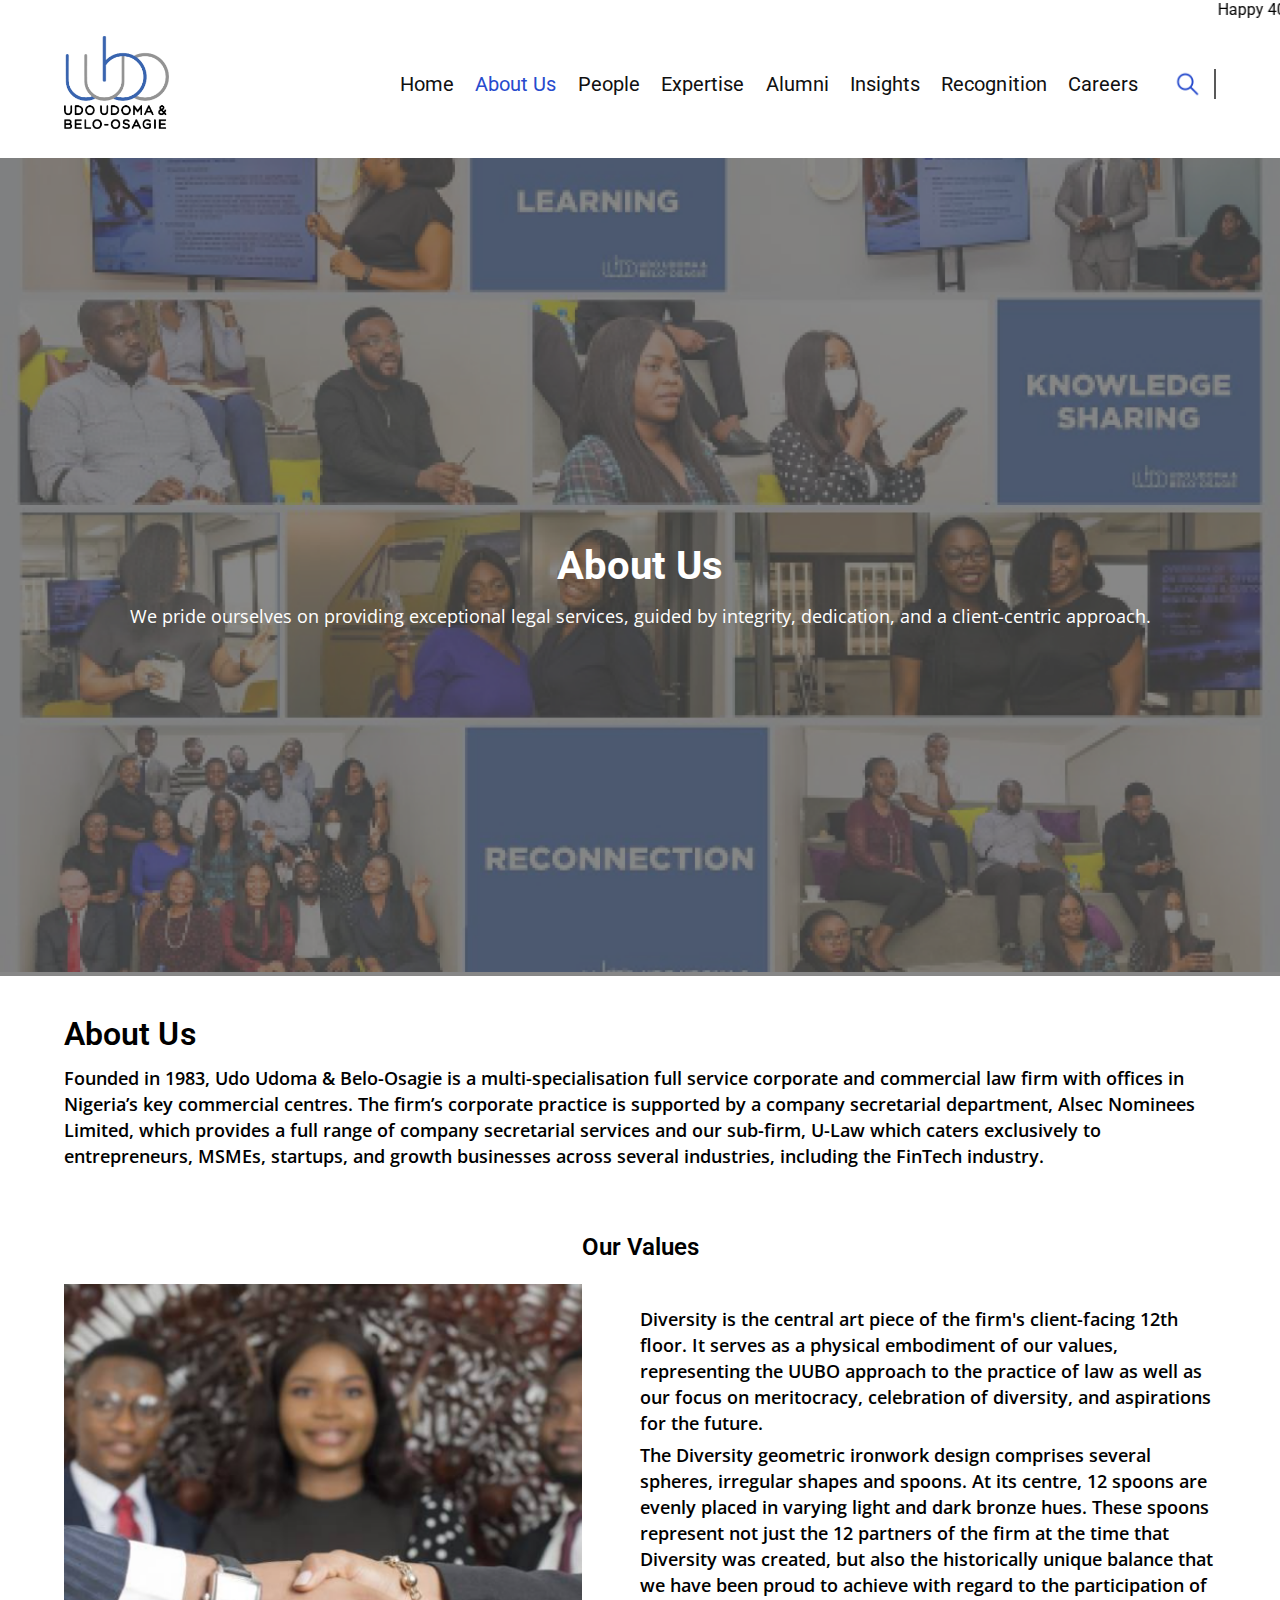
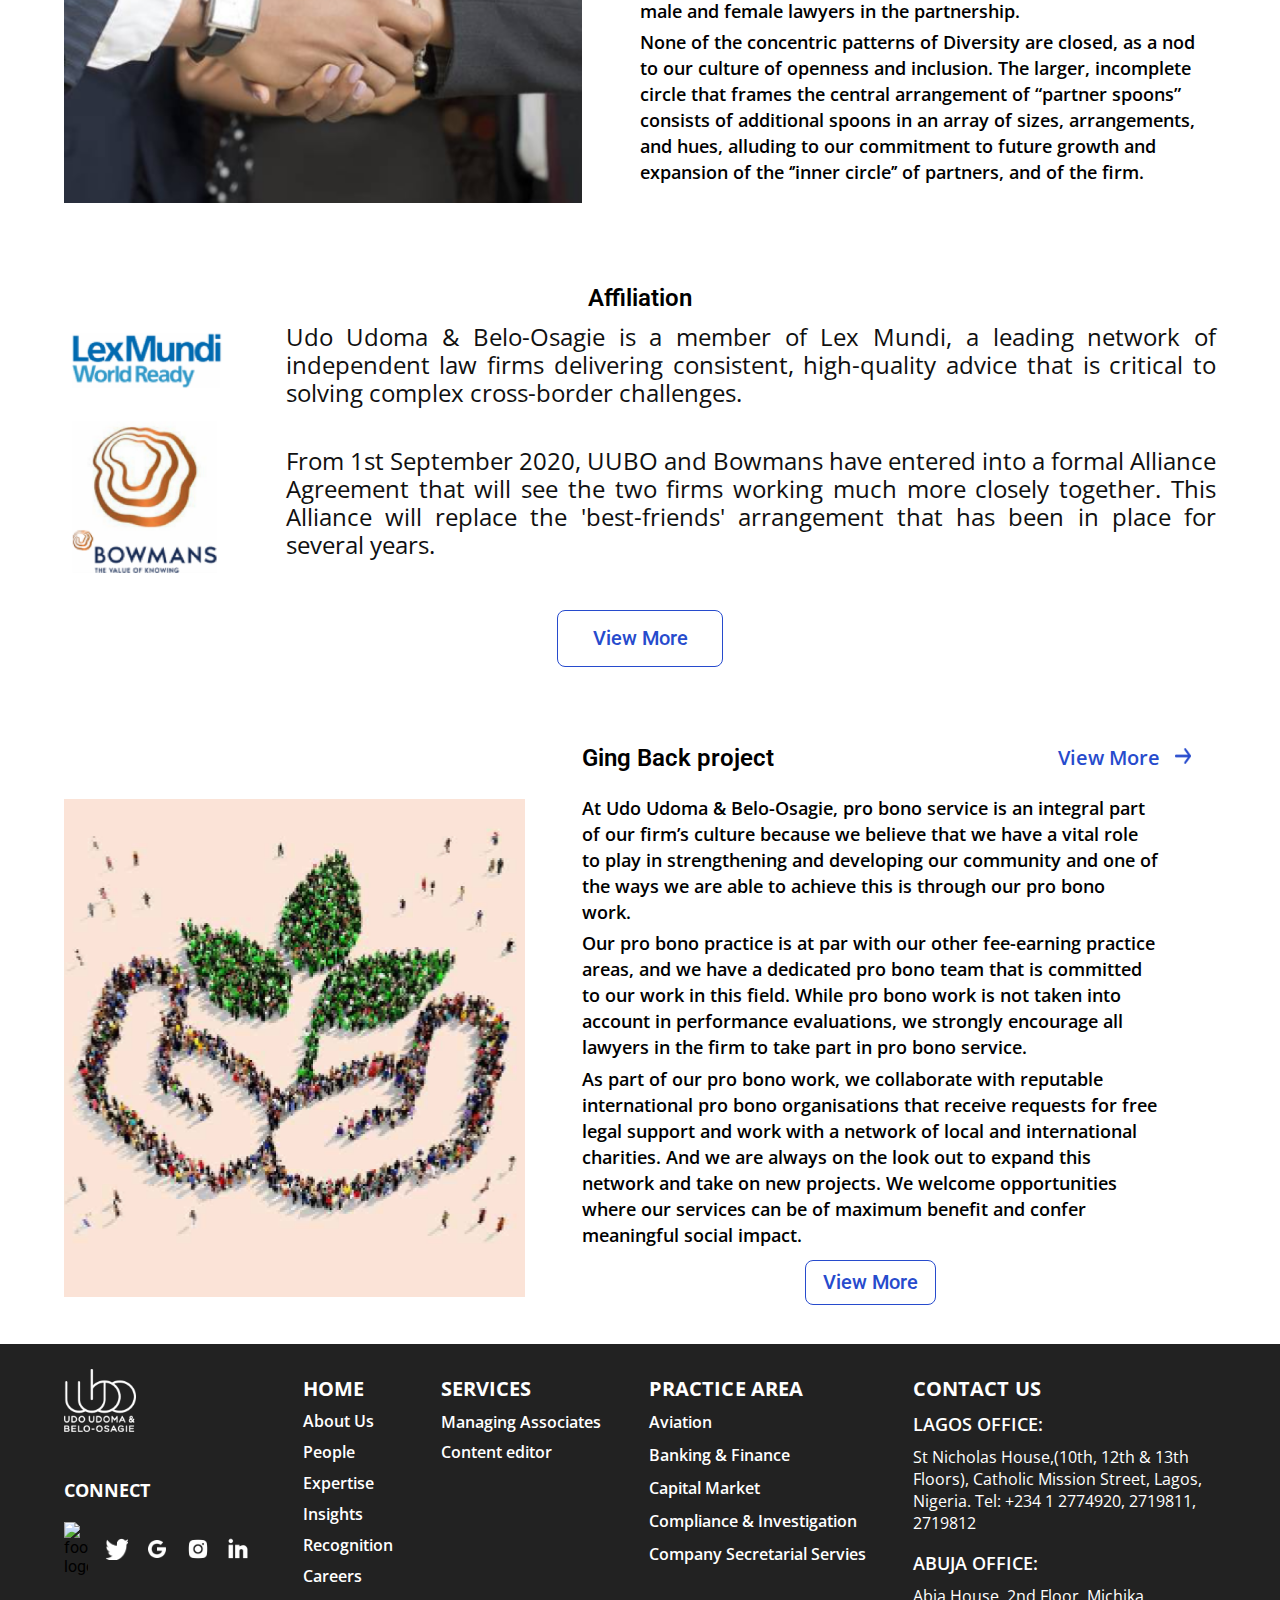
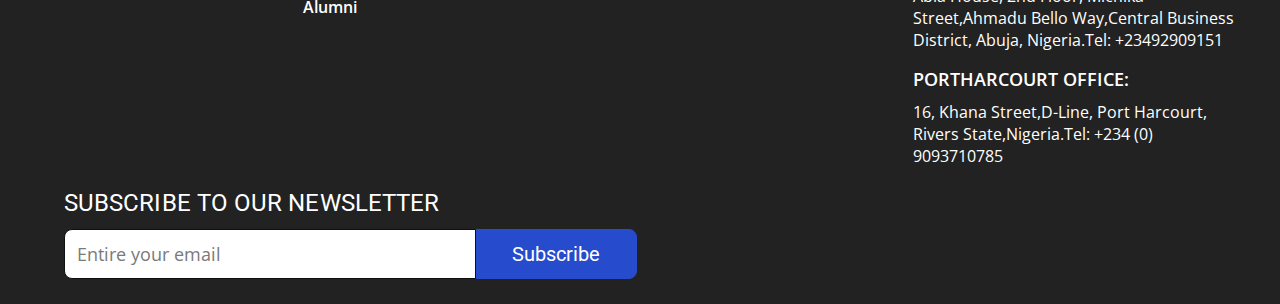
==== about.html @ 5196c60d "Created About Us page and Insights page" ====
<!DOCTYPE html>
<html lang="en">
<head>
    <meta charset="UTF-8">
    <meta name="viewport" content="width=device-width, initial-scale=1.0">
    <title>Our Career - UUBO</title>

    <link rel="stylesheet" href="about.css">
    <link rel="stylesheet" href="header-footer.css">
</head>

<body>
    <marquee behavior="" direction="">Happy 40th Anniversary UUBO.... celebrating a culture of excellence </marquee>
    <header>
        <div class="header-logo">
            <img src="./assets/img/logo.png" alt="UUBO logo">
        </div>

        <nav>
            <a href="index.html">Home</a>
            <a href="" class="active">About Us</a>
            <a href="people.html">People</a>
            <a href="expertise.html">Expertise</a>
            <a href="alumni.html">Alumni</a>
            <a href="insight.html">Insights</a>
            <a href="recognition.html">Recognition</a>
            <a href="career.html">Careers</a>
        </nav>

        <div class="search-icon">
            <a href="">
                <img src="./assets/icons/Search.png" alt="search-icon">
            </a>
        </div>
    </header>

    <main>
        <section class="about-hero">
            <div class="about-hero-img">
                <img src="./assets/img/about-hero.png" alt="about-hero photo">
            </div>

            <div class="about-hero-txt">
                <h1>About Us</h1>
                <p>
                    We pride ourselves on providing exceptional legal services, guided by integrity, dedication, and a client-centric approach.
                </p>
            </div>
        </section>

        <div class="about-container">
            <h3>About Us</h3>
            <p>
                Founded in 1983, Udo Udoma & Belo-Osagie is a multi-specialisation full service corporate and commercial law firm with offices in Nigeria’s key commercial centres. The firm’s corporate practice is supported by a company secretarial department, Alsec Nominees Limited, which provides a full range of company secretarial services and our sub-firm, U-Law which caters exclusively to entrepreneurs, MSMEs, startups, and growth businesses across several industries, including the FinTech industry.
            </p>
        </div>

        <section class="about-value">
            <h5>Our Values</h5>

            <div class="about-value-container">
                <div class="about-value-img">
                    <img src="./assets/img/image 3.png" alt="about-value image">
                </div>

                <div class="about-value-txt">
                    <p>
                        Diversity is the central art piece of the firm's client-facing 12th floor. It serves as a physical embodiment of our values, representing the UUBO approach to the practice of law as well as our focus on meritocracy, celebration of diversity, and aspirations for the future.
                    </p>

                    <p class="about-paragraph">
                        The Diversity geometric ironwork design comprises several spheres, irregular shapes and spoons. At its centre, 12 spoons are evenly placed in varying light and dark bronze hues. These spoons represent not just the 12 partners of the firm at the time that Diversity was created, but also the historically unique balance that we have been proud to achieve with regard to the participation of male and female lawyers in the partnership.
                    </p>

                    <p>
                        None of the concentric patterns of Diversity are closed, as a nod to our culture of openness and inclusion. The larger, incomplete circle that frames the central arrangement of “partner spoons” consists of additional spoons in an array of sizes, arrangements, and hues, alluding to our commitment to future growth and expansion of the ‘’inner circle’’ of partners, and of the firm.
                    </p>
                </div>
            </div>
        </section>

        <section class="about-affiliation-membership">
            <div class="about-affiliation">
                <h5>Affiliation</h5>
                <div class="about-affiliation-container">
                    <div class="about-affiliation-img">
                        <img src="./assets/img/LexMundi-World.png" alt="LexMundi-World logo">
                    </div>
                    <p>
                        Udo Udoma & Belo-Osagie is a member of Lex Mundi, a leading network of independent law firms delivering consistent, high-quality advice that is critical to solving complex cross-border challenges.
                    </p>
                </div>

                <div class="about-affiliation-container">
                    <div class="about-affiliation-img bow">
                        <img src="./assets/img/Bowmans-logo.png" alt="Bowmans-logo">
                    </div>
    
                    <p>   
                        From 1st September 2020, UUBO and Bowmans have entered into a formal Alliance Agreement that will see the two firms working much more closely together. This Alliance will replace the 'best-friends' arrangement that has been in place for several years.
                    </p>
                </div>

                <div class="about-affiliation-link">
                    <a href="">View More</a>
                </div>
            </div>
        </section>

        <section class="about-project">
            <div class="about-text-link">
                <h5>Ging Back project</h5>
                <div class="about-link">
                    <a href="">View More</a>
                    <div class="about-link-img">
                        <img src="./assets/icons/forward arrow.png" alt="forward-arrow">
                    </div>
                </div>
            </div>

            <div class="about-project-container">
                <div class="about-project-img">
                    <img src="./assets/img/image 6.png" alt="about-value image">
                </div>

                <div class="about-project-txt">
                    <p>
                        At Udo Udoma & Belo-Osagie, pro bono service is an integral part of our firm’s culture because we believe that we have a vital role to play in strengthening and developing our community and one of the ways we are able to achieve this is through our pro bono work.
                    </p>

                    <p class="about-paragraph">
                        Our pro bono practice is at par with our other fee-earning practice areas, and we have a dedicated pro bono team that is committed to our work in this field. While pro bono work is not taken into account in performance evaluations, we strongly encourage all lawyers in the firm to take part in pro bono service.
                    </p>

                    <p>
                        As part of our pro bono work, we collaborate with reputable international pro bono organisations that receive requests for free legal support and work with a network of local and international charities. And we are always on the look out to expand this network and take on new projects. We welcome opportunities where our services can be of maximum benefit and confer meaningful social impact.
                    </p>

                    <div class="about-affiliation-link">
                        <a href="">View More</a>
                    </div>
                </div>
            </div>
    </main>

    <footer>
        <div class="footer-main">
            <div class="footer-logo-social">
                <div class="footer-logo">
                    <img src="./assets/img/logo-footer.png" alt="logo-footer">
                </div>

                <div class="footer-social-txt">
                    <p>CONNECT</p>
                    <div class="footer-social">
                        <img src="./assets/icons/img/Facebook-2.png" alt="footer-logo">
                        <img src="./assets/icons/twitter-2.png" alt="twitter-logo">
                        <img src="./assets/icons/Google-alt-2.png" alt="Google-alt-logo">
                        <img src="./assets/icons/Instagram-2.png" alt="Instagram-logo">
                        <img src="./assets/icons/Linkedin-2.png" alt="Linkedin-logo">
                    </div>
                </div>
            </div>

            <div class="footer-link-contact">
                <div class="footer-link-container">
                    <div class="link-container">
                        <h3>HOME</h3>
                        <div class="footer-link links-left">
                            <a href="">About Us</a>
                            <a href="">People</a>
                            <a href="expertise.html">Expertise</a>
                            <a href="">Insights</a>
                            <a href="">Recognition</a>
                            <a href="career.css">Careers</a>
                            <a href="">Alumni</a>
                        </div>
                    </div>
        
                    <div class="link-container">
                        <h3>SERVICES</h3>
                        <div class="footer-link links-middle">
                            <a href="">Managing Associates</a>
                            <a href="">Content editor</a>
                        </div>
                    </div>
        
                    <div class="link-container">
                        <h3>PRACTICE AREA</h3>
                        <div class="footer-link links-right">
                            <a href="">Aviation</a>
                            <a href="">Banking & Finance</a>
                            <a href="">Capital Market</a>
                            <a href="">Compliance & Investigation</a>
                            <a href="">Company Secretarial Servies</a>
                        </div>
                    </div>
                </div>
    
                <div class="footer-contact-container">
                    <h3>CONTACT US</h3>
                    <div class="contact-container">
                        <div class="contact-container-txt">
                            <h4>LAGOS OFFICE:</h4>
                            <p>
                                St Nicholas House,(10th, 12th & 13th Floors), Catholic Mission Street, Lagos, Nigeria.
                                Tel: +234 1 2774920, 2719811, 2719812
                            </p>
                        </div>
                        <div class="contact-container-txt">
                            <h4>ABUJA OFFICE:</h4>
                            <p>
                                Abia House, 2nd Floor, Michika Street,Ahmadu Bello Way,Central Business District, Abuja, Nigeria.Tel: +23492909151
                            </p>
                        </div>
                        <div class="contact-container-txt">
                            <h4>PORTHARCOURT OFFICE:</h4>
                            <p>
                                16, Khana Street,D-Line, Port Harcourt, Rivers State,Nigeria.Tel: +234 (0) 9093710785
                            </p>
                        </div>
                    </div>
                </div>
            </div>
        </div>

        <article>
            <h3>SUBSCRIBE TO OUR NEWSLETTER</h3>
            <div class="footer-article-subscribe">
                <input type="email" name="email" id="footer-email" value="Entire your email">
                <a href="">Subscribe</a>
            </div>
        </article>
    </footer>
</body>
</html>
---- about.css ----
@import url('https://fonts.googleapis.com/css2?family=Roboto:wght@400;500;700;900&display=swap');

@import url('https://fonts.googleapis.com/css2?family=Open+Sans:wght@400;500;600;700;800&display=swap');

* {
    margin: 0;
    padding: 0;
    box-sizing: border-box;
}

body {
    font-family: 'Roboto', sans-serif;
    font-style: normal;
    max-width: 1920px;
}

img {
    max-width: 100%;
    height: auto;
}

a {
    text-decoration: none;
}

.about-hero {
    position: relative;
}

.about-hero-txt {
    position: absolute;
    top: 0%;
    bottom: 0;
    left: 0;
    right: 0;
    /* width: 80%; */
    /* left: 20%; */
    padding: 30% 5% 5% 5%;
    background: rgba(84, 84, 84, 0.70);
}

.about-hero-txt h1 {
    color: #FFF;
    font-size: 40px;
    font-weight: 700;
    line-height: 48px; /* 116.667% */
    text-align: center;
    margin-bottom: 1%;
}

.about-hero-txt p {
    color: #FFF;
    text-align: center;
    font-size: 18px;
    font-weight: 400;
    line-height: 28px; /* 116.667% */
}

h3 {
    font-size: 32px;
    font-weight: 600;
    line-height: 40px; /* 125% */
    letter-spacing: 0.08px;
    color: #000;
    margin-bottom: 1%;
}

p {
    color: #000;
    font-family: 'Open Sans', sans-serif;
    font-size: 18px;
    font-weight: 600;
    line-height: 26px; /* 144.444% */
}

.about-container {
    padding: 3% 5% 2% 5%;
}

.about-value {
    padding: 3% 5%;
}

.about-value h5 {
    color: #000;
    font-size: 24px;
    font-weight: 600;
    line-height: 28px; /* 116.667% */
    text-align: center;
}

.about-value-container {
    display: flex;
    align-items: center;
    gap: 5%;
    margin-top: 2%;
    /* padding: 0 5%; */
}

.about-value-img {
    width: 45%;
}

.about-value-txt {
    width: 50%;
}

.about-value-txt p {
    color: #000;
    font-family: 'Open Sans', sans-serif;
    font-size: 18px;
    font-weight: 600;
    line-height: 26px; /* 144.444% */
}

.about-paragraph {
    margin: 1% 0;
}

.about-affiliation-membership {
    padding: 3% 5%;
}

.about-affiliation h5 {
    color: #000;
    font-size: 24px;
    font-weight: 600;
    line-height: 28px; /* 116.667% */
    text-align: center;
    margin-bottom: 1%;
}

.about-affiliation-container {
    display: flex;
    align-items: center;
    gap: 5%;
    margin-bottom: 1%;
}

.about-affiliation-img {
    width: 15%;
}

.about-affiliation-container p {
    width: 85%;
}

.about-affiliation-img-bow {
    /* width: 46%; */
}

.about-affiliation-container p {
    color: var(--neutral-color-800, #101010);
    text-align: justify;
    font-size: 24px;
    font-weight: 400;
    line-height: 28px; /* 116.667% */
}

.about-affiliation-link {
    display: flex;
    align-items: center;
    justify-content: center;
    margin-top: 2%;
}

.about-affiliation-link a {
    color: var(--blue-600, #274BCD);
    font-size: 20px;
    font-weight: 500;
    line-height: 32px; /* 160% */
    border-radius: 8px;
    border: 1px solid var(--blue-600, #274BCD);
    background: var(--grey-color-0, #FFF);
    padding: 1% 3%;
}

.about-affiliation-link a:hover {
    color: var(--blue-600, #FFF);
    background: var(--grey-color-0, #274BCD);
}

.about-text-link {
    display: flex;
    justify-content: space-between;
    align-items: flex-start;
    margin-left: 45%;
}

.about-text-link h5 {
    color: #000;
    font-size: 24px;
    font-weight: 600;
    line-height: 28px; /* 116.667% */
}

.about-link {
    display: flex;
    align-items: center;
    gap: 10%;
    width: 25%;
}

.about-link a {
    color: var(--blue-600, #274BCD);
    font-family: 'Open Sans', sans-serif;
    font-size: 20px;
    font-weight: 600;
    line-height: 28px; /* 140% */
}

.about-link-img {
    width: 10%;
}

.about-project {
    padding: 3% 5%;
}

.about-project h5 {
    color: #000;
    font-size: 24px;
    font-weight: 600;
    line-height: 28px; /* 116.667% */
    text-align: center;
}

.about-project-container {
    display: flex;
    align-items: center;
    gap: 5%;
    margin-top: 2%;
    /* padding: 0 5%; */
}

.about-project-img {
    width: 40%;
}

.about-project-txt {
    width: 50%;
}

.about-project-txt p {
    color: #000;
    font-family: 'Open Sans', sans-serif;
    font-size: 18px;
    font-weight: 600;
    line-height: 26px; /* 144.444% */
}
---- header-footer.css ----
/* Header and Footer Styles + Responsiveness */
header {
    display: flex;
    align-items: center;
    padding: 1% 5% 2% 5%;
}

.header-logo {
    width: 10%;
    cursor: pointer;
}

nav {
    display: flex;
    align-items: center;
    justify-content: space-between;
    width: 70%;
    margin: 0 3% 0 20%;
}

nav a {
    font-size: 20px;
    font-weight: 400;
    line-height: 24px; /* 120% */
    letter-spacing: 0.03px;
    color: rgba(16, 16, 16, 1);
    transition: 0.3s ease;
}

nav a:hover {
    color: #274BCD;
}

.active {
    color: #274BCD;
}

.active:hover {
    color: rgba(16, 16, 16, 1);
}

.search-icon {
    width: 4%;
    border-right: 2px solid rgba(89, 89, 89, 1);
    padding: 0% 1% 0% 0;
}

.search-icon img {
    vertical-align: middle;
}

footer {
    padding: 2% 3% 2% 5%;
    background: var(--neutral-color-700, #222);
}

.footer-main {
    display: flex;
    justify-content: space-between;
}

.footer-logo-social {
    width: 30%;
}

.footer-logo {
    width: 30%;
    margin-bottom: 17%;
    cursor: pointer;
}

.footer-social-txt p {
    color: #FFF;
    font-family: 'Open Sans', sans-serif;
    font-size: 18px;
    font-weight: 700;
    /* line-height: 26px; 144.444% */
}

.footer-social {
    width: 10%;
    display: flex;
    align-items: center;
    gap: 70%;
    margin-top: 8%;
    cursor: pointer;
}

.footer-link-contact {
    display: flex;
    justify-content: space-between;
    align-items: flex-start;
}

.footer-link-container {
    display: flex;
    justify-content: space-between;
    align-items: flex-start;
    width: 60%;
}

.link-container h3 {
    color: #FFF;
    font-family: 'Open Sans', sans-serif;
    font-size: 20px;
    font-weight: 700;
    /* line-height: 28px; 140% */
}

.footer-link {
    display: flex;
    flex-direction: column;
    row-gap: 50%;
    justify-content: center;
    
}

.footer-link a {
    color: #FFF;
    font-family: 'Open Sans', sans-serif;
    font-size: 16px;
    font-weight: 600;
    /* line-height: 22px; 137.5% */
    /* margin-top: 15%; */
}

.links-left a {
    margin-bottom: 10%;
}

.links-middle a {
    margin-bottom: 5%;
}

.links-right a {
    margin-bottom: 5%;
}

.footer-contact-container {
    width: 35%;
}

.footer-contact-container h3 {
    color: #FFF;
    font-family: 'Open Sans', sans-serif;
    font-size: 20px;
    font-weight: 700;
    /* line-height: 28px; 140% */
}

.contact-container-txt {
    margin-bottom: 5%;
}

.contact-container-txt h4 {
    color: #FFF;
    font-family: 'Open Sans', sans-serif;
    font-size: 18px;
    font-weight: 600;
    /* line-height: 26px; 144.444% */
    margin-bottom: 3%;
}

.contact-container-txt p {
    color: #FFF;
    font-family: 'Open Sans', sans-serif;
    font-size: 16px;
    font-weight: 400;
    line-height: 22px; /* 137.5% */
}

article h3 {
    color: #FFF;
    font-size: 24px;
    font-weight: 400;
    margin-bottom: 0.5%;
}


.footer-article-subscribe {
    display: flex;
    justify-content: flex-start;
}

input {
    color: var(--neutral-color-200, #7B7A7A);
    font-family: 'Open Sans', sans-serif;
    font-size: 18px;
    font-weight: 400;
    /* line-height: 26px; 144.444% */
    width: 35%;
    padding: 1%;
    border-radius: 8px 0px 0px 8px;
    border: 1px solid var(--neutral-color-800, #101010);
    background-color: #FFF;
    outline: 0;
}

article a {
    color: #FFF;
    font-size: 20px;
    font-weight: 400;
    /* line-height: 32px; 160% */
    border-radius: 0px 8px 8px 0px;
    background: var(--blue-600, #274BCD);
    padding: 1% 3%;
    transition: ease 0.3s;
    border: 1px solid var(--blue-600, #274BCD);
}

article a:hover {
    color: #274BCD;
    border: 1px solid var(--blue-600, #274BCD);
    background: var(--blue-600, #FFF);
}

/* Responsive Screens */
    /* Tablet */
@media screen and (min-width: 900px) and (max-width: 1150px) {
    header, footer {
        padding: 1% 3% 2% 3%;
    }
    .header-logo {
        /* width: 8%; */
    }

    nav {
        width: 90%;
    }

    nav a {
        font-size: 18px;
    }

    /* Footer */
    /* .footer-logo {
        width: 55%;
        margin-bottom: 35%;
    } */

    .footer-social-txt p {
        font-size: 16px;
    }

    /* .footer-social {
        width: 12%;
        gap: 40%;
    } */

    /* .footer-logo-social {
        width: 30%;
    }

    .footer-link-container {
        width: 65%;
    }

    .footer-contact-container {
        width: 40%;
    } */

    .link-container h3, .footer-contact-container h3, article a  {
        font-size: 18px;
    }

    .footer-link a, .contact-container-txt p {
        font-size: 14px;

    }
    
    .contact-container-txt {
        margin-bottom: 4%;
    }
    
    .contact-container-txt h4 {
        margin-bottom: 2%;
    }

    .contact-container-txt h4, input {
        font-size: 16px;
    }
    
    article h3 {
        font-size: 20px;
    }
}
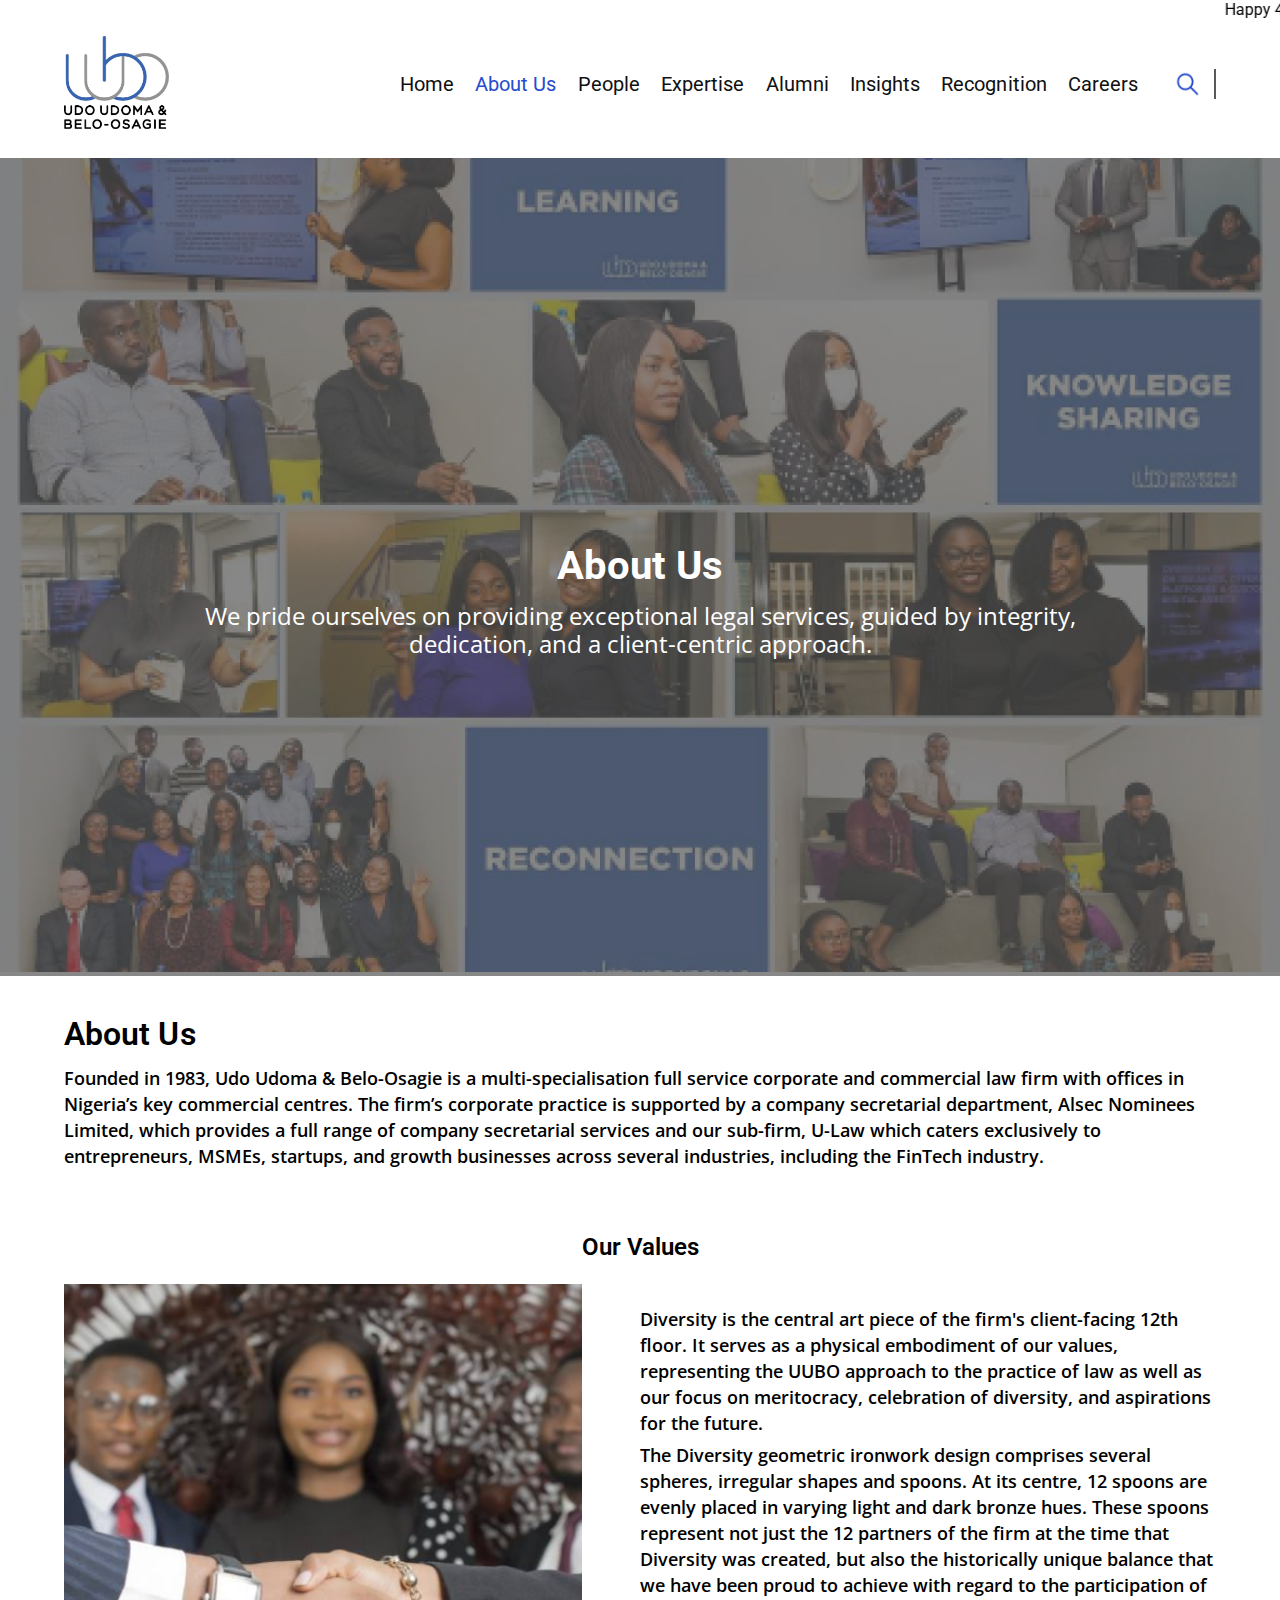
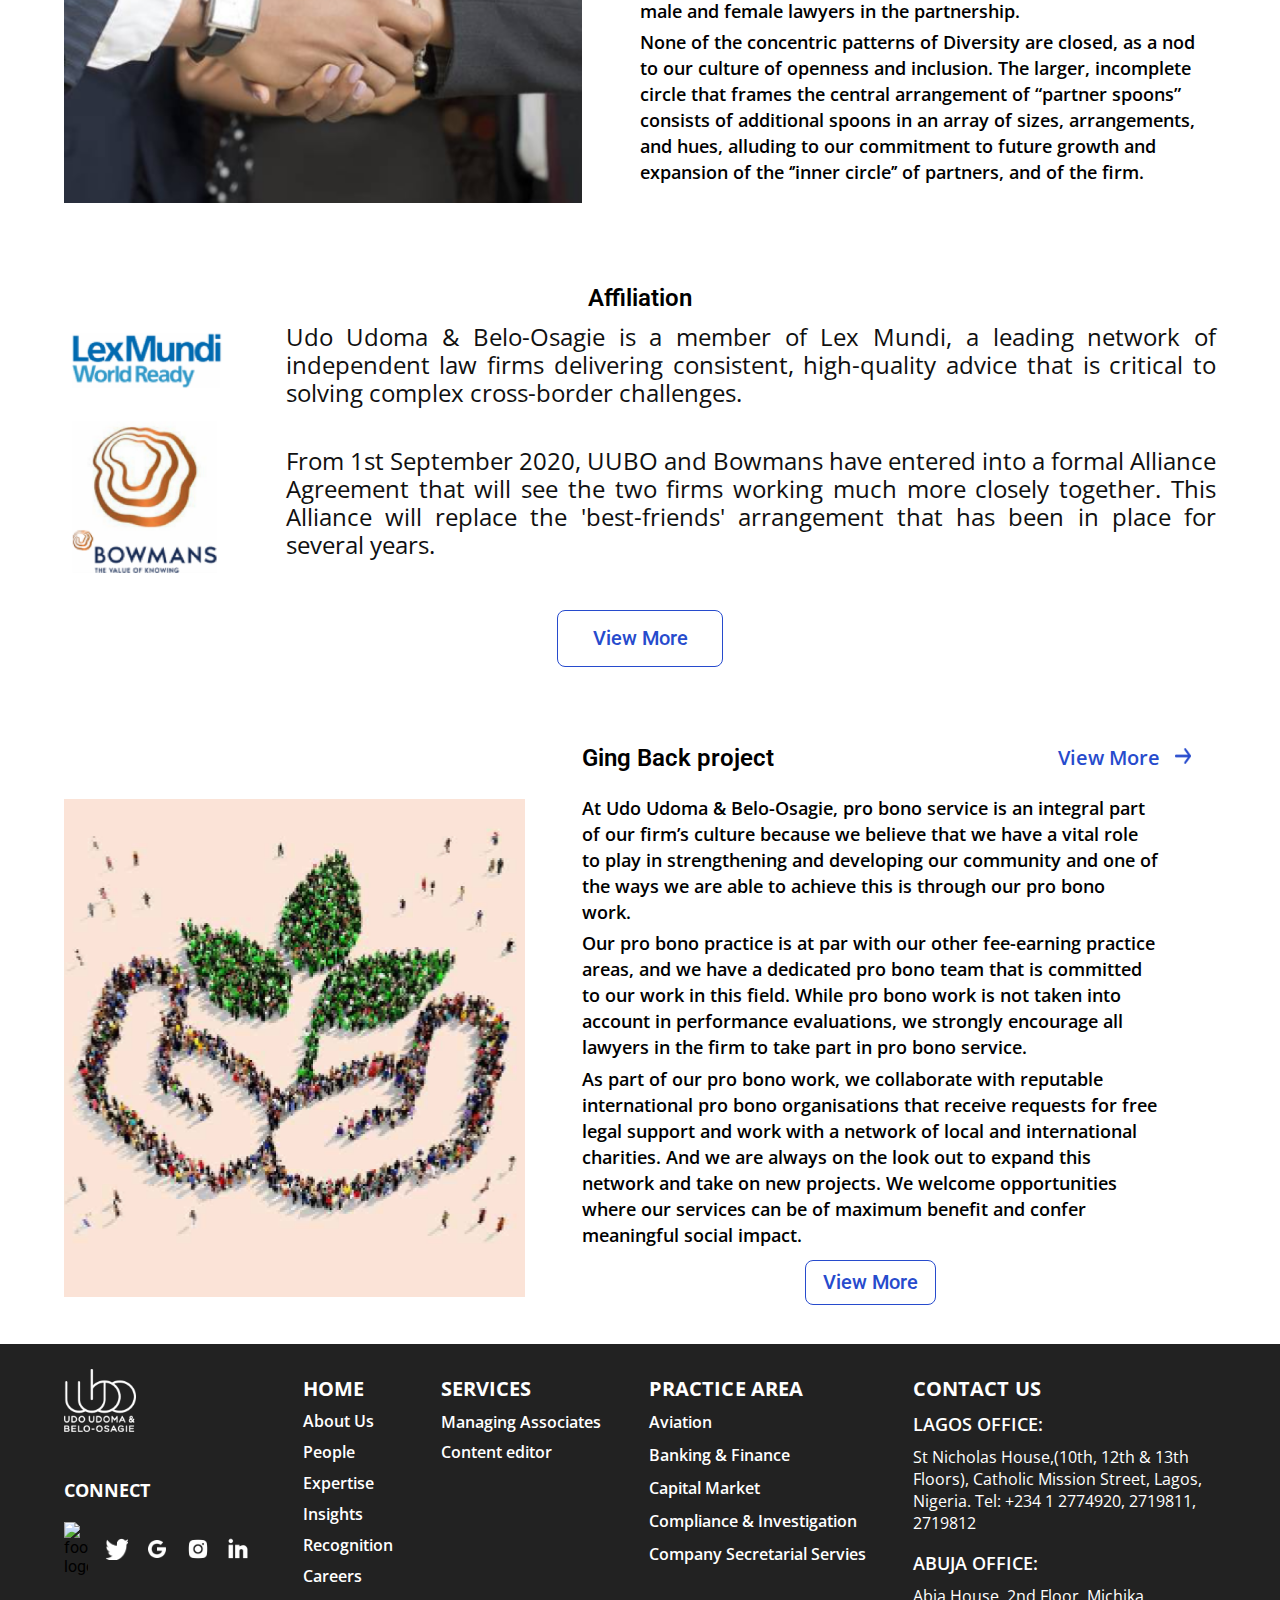
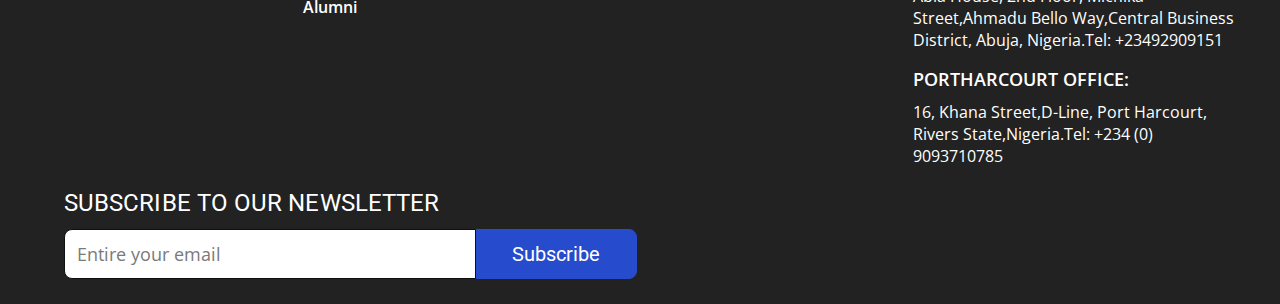
==== commit 2070fe85: "Completed Insight page" ====
--- a/about.html
+++ b/about.html
@@ -3,7 +3,7 @@
 <head>
     <meta charset="UTF-8">
     <meta name="viewport" content="width=device-width, initial-scale=1.0">
-    <title>Our Career - UUBO</title>
+    <title>About Us - UUBO</title>
 
     <link rel="stylesheet" href="about.css">
     <link rel="stylesheet" href="header-footer.css">
--- a/about.css
+++ b/about.css
@@ -51,9 +51,10 @@
 .about-hero-txt p {
     color: #FFF;
     text-align: center;
-    font-size: 18px;
+    font-size: 24px;
     font-weight: 400;
     line-height: 28px; /* 116.667% */
+    margin: 0 10%;
 }
 
 h3 {
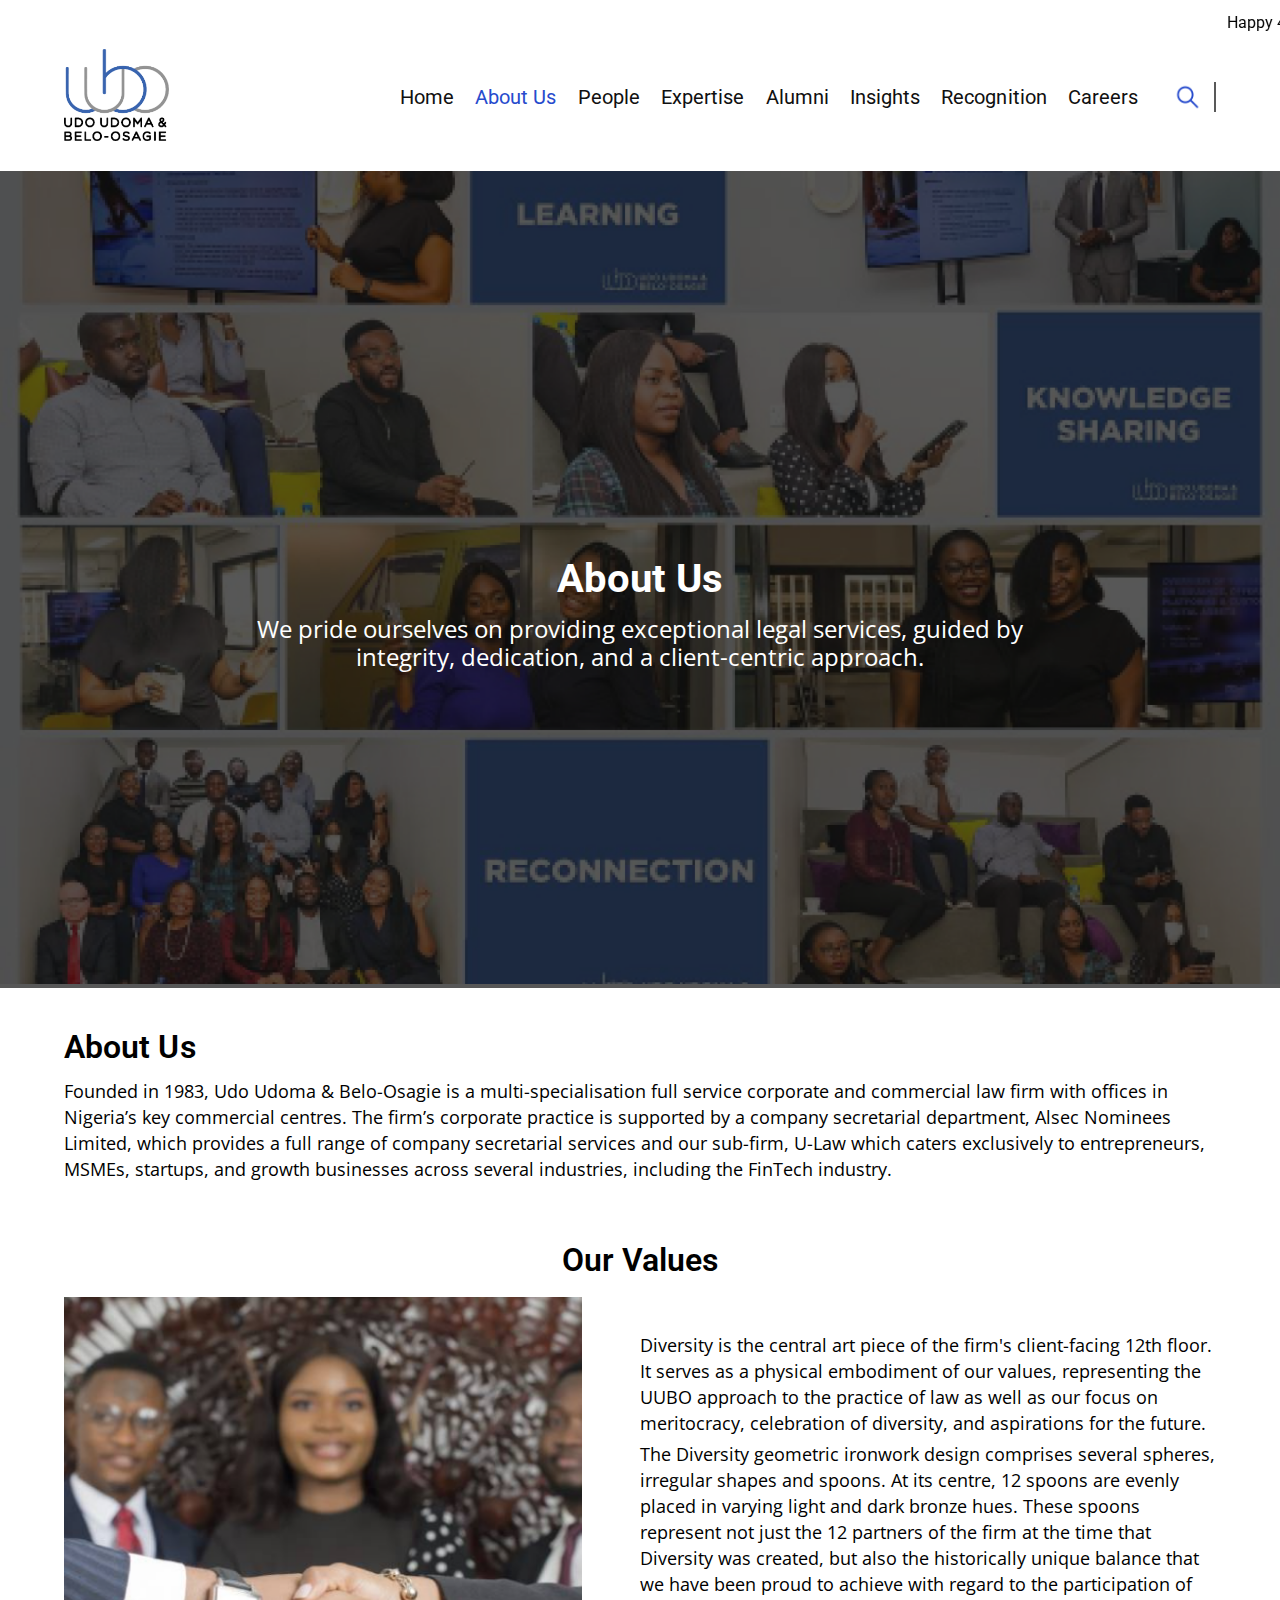
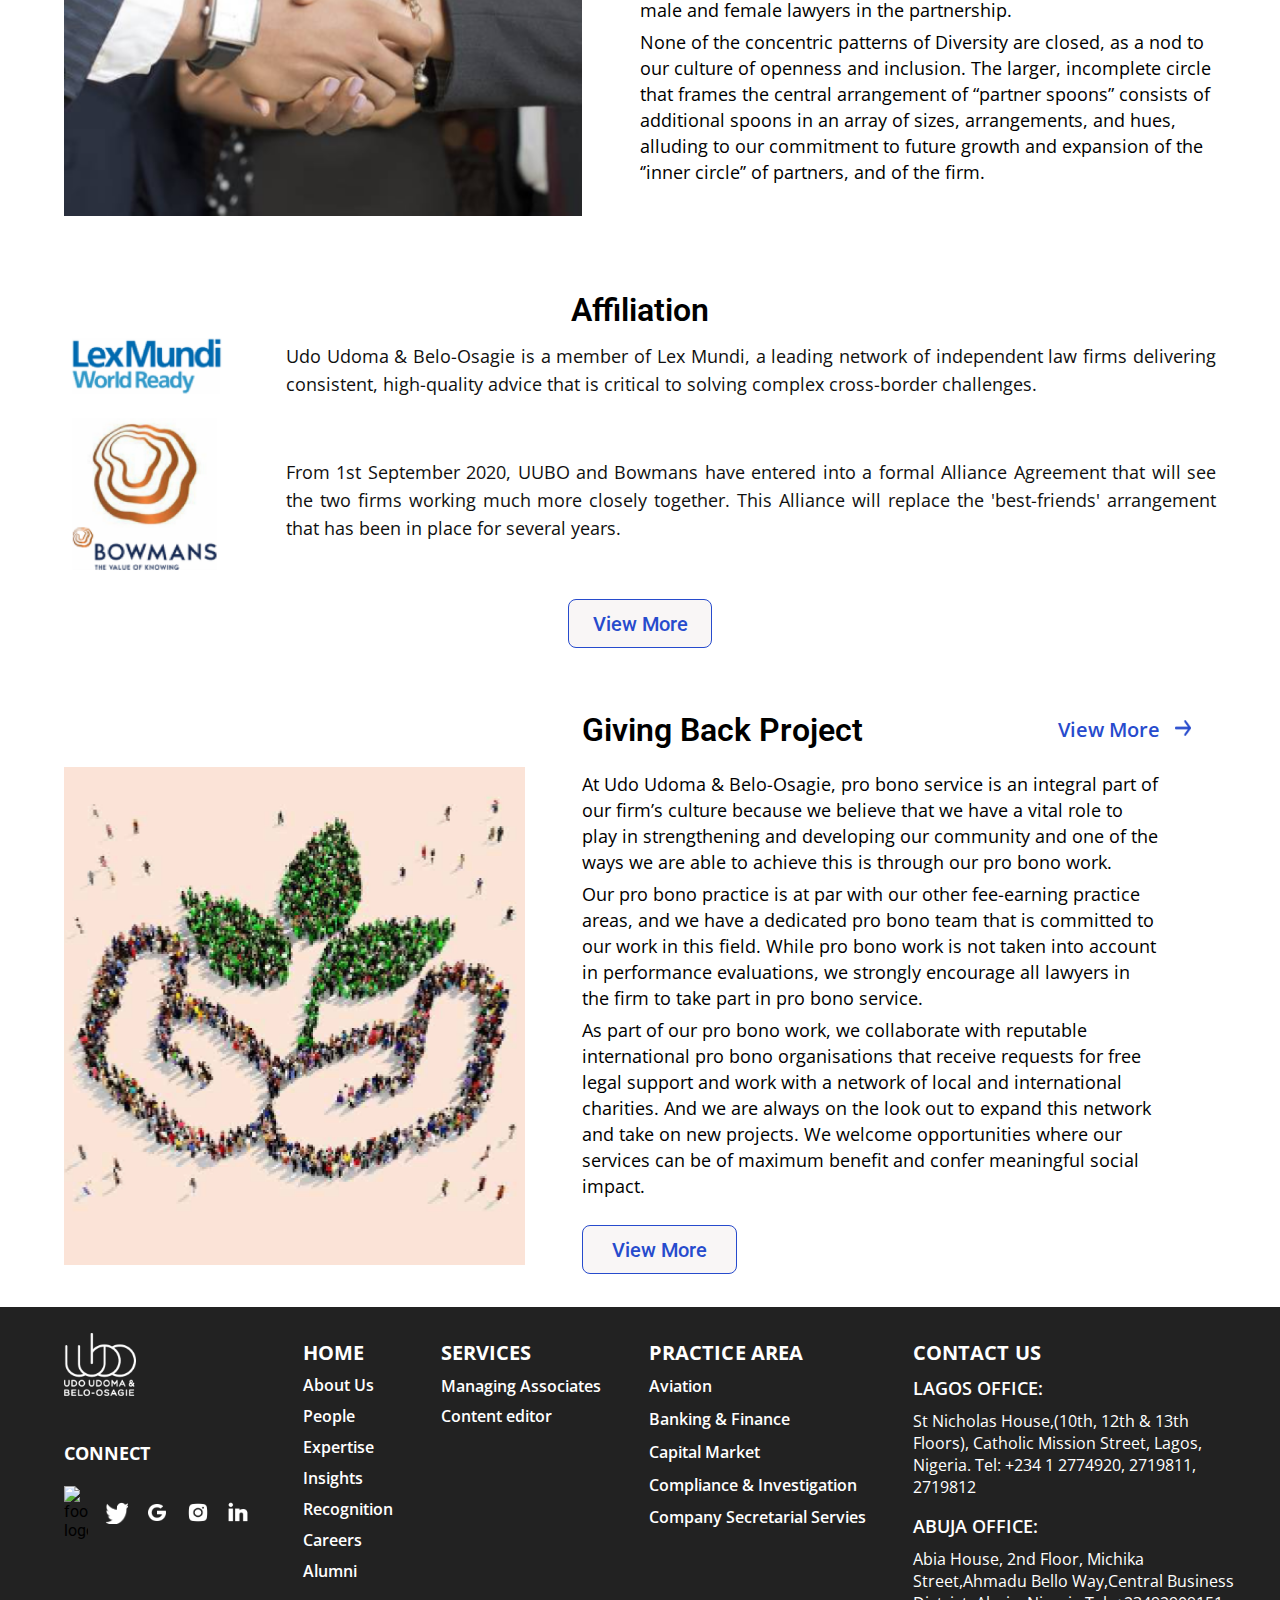
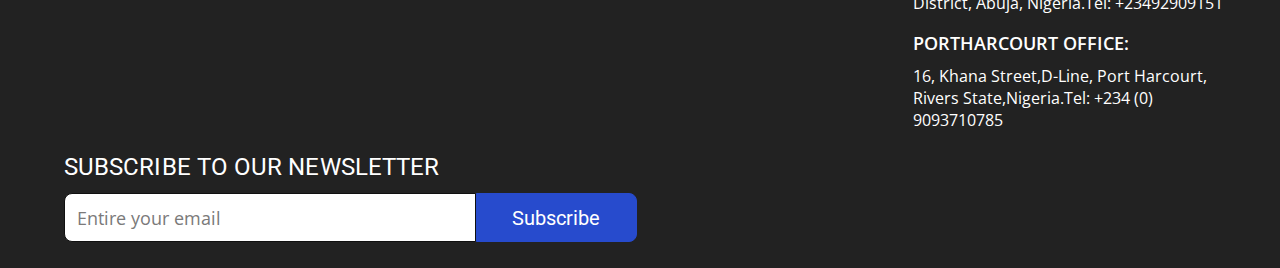
==== commit d2884e3d: "Added some changes" ====
--- a/about.html
+++ b/about.html
@@ -100,16 +100,16 @@
                         From 1st September 2020, UUBO and Bowmans have entered into a formal Alliance Agreement that will see the two firms working much more closely together. This Alliance will replace the 'best-friends' arrangement that has been in place for several years.
                     </p>
                 </div>
-
-                <div class="about-affiliation-link">
-                    <a href="">View More</a>
-                </div>
+            </div>
+
+            <div class="about-affiliation-link">
+                <a href="">View More</a>
             </div>
         </section>
 
         <section class="about-project">
             <div class="about-text-link">
-                <h5>Ging Back project</h5>
+                <h5>Giving Back Project</h5>
                 <div class="about-link">
                     <a href="">View More</a>
                     <div class="about-link-img">
@@ -136,7 +136,7 @@
                         As part of our pro bono work, we collaborate with reputable international pro bono organisations that receive requests for free legal support and work with a network of local and international charities. And we are always on the look out to expand this network and take on new projects. We welcome opportunities where our services can be of maximum benefit and confer meaningful social impact.
                     </p>
 
-                    <div class="about-affiliation-link">
+                    <div class="about-give-back-link">
                         <a href="">View More</a>
                     </div>
                 </div>
--- a/about.css
+++ b/about.css
@@ -36,7 +36,7 @@
     /* width: 80%; */
     /* left: 20%; */
     padding: 30% 5% 5% 5%;
-    background: rgba(84, 84, 84, 0.70);
+    background: rgba(16, 16, 16, 0.70);
 }
 
 .about-hero-txt h1 {
@@ -54,7 +54,7 @@
     font-size: 24px;
     font-weight: 400;
     line-height: 28px; /* 116.667% */
-    margin: 0 10%;
+    margin: 0 15%;
 }
 
 h3 {
@@ -70,7 +70,7 @@
     color: #000;
     font-family: 'Open Sans', sans-serif;
     font-size: 18px;
-    font-weight: 600;
+    font-weight: 400;
     line-height: 26px; /* 144.444% */
 }
 
@@ -84,7 +84,7 @@
 
 .about-value h5 {
     color: #000;
-    font-size: 24px;
+    font-size: 32px;
     font-weight: 600;
     line-height: 28px; /* 116.667% */
     text-align: center;
@@ -110,7 +110,7 @@
     color: #000;
     font-family: 'Open Sans', sans-serif;
     font-size: 18px;
-    font-weight: 600;
+    font-weight: 400;
     line-height: 26px; /* 144.444% */
 }
 
@@ -124,7 +124,7 @@
 
 .about-affiliation h5 {
     color: #000;
-    font-size: 24px;
+    font-size: 32px;
     font-weight: 600;
     line-height: 28px; /* 116.667% */
     text-align: center;
@@ -143,6 +143,11 @@
 }
 
 .about-affiliation-container p {
+    color: #000;
+    font-family: 'Open Sans', sans-serif;
+    font-size: 18px;
+    font-weight: 400;
+    line-height: 26px; /* 144.444% */
     width: 85%;
 }
 
@@ -153,16 +158,17 @@
 .about-affiliation-container p {
     color: var(--neutral-color-800, #101010);
     text-align: justify;
-    font-size: 24px;
+    font-size: 18px;
     font-weight: 400;
     line-height: 28px; /* 116.667% */
 }
 
 .about-affiliation-link {
-    display: flex;
-    align-items: center;
-    justify-content: center;
+    /* display: flex;
+    align-items: center;
+    justify-content: center; */
     margin-top: 2%;
+    text-align: center;
 }
 
 .about-affiliation-link a {
@@ -172,8 +178,8 @@
     line-height: 32px; /* 160% */
     border-radius: 8px;
     border: 1px solid var(--blue-600, #274BCD);
-    background: var(--grey-color-0, #FFF);
-    padding: 1% 3%;
+    background: var(--grey-color-0, #F9F6F6);
+    padding: 1% 2%;
 }
 
 .about-affiliation-link a:hover {
@@ -190,7 +196,7 @@
 
 .about-text-link h5 {
     color: #000;
-    font-size: 24px;
+    font-size: 32px;
     font-weight: 600;
     line-height: 28px; /* 116.667% */
 }
@@ -220,7 +226,7 @@
 
 .about-project h5 {
     color: #000;
-    font-size: 24px;
+    font-size: 32px;
     font-weight: 600;
     line-height: 28px; /* 116.667% */
     text-align: center;
@@ -246,6 +252,29 @@
     color: #000;
     font-family: 'Open Sans', sans-serif;
     font-size: 18px;
-    font-weight: 600;
-    line-height: 26px; /* 144.444% */
-}+    font-weight: 400;
+    line-height: 26px; /* 144.444% */
+}
+
+.about-give-back-link {
+    /* display: flex;
+    align-items: center;
+    justify-content: center; */
+    margin-top: 6%;
+}
+
+.about-give-back-link a {
+    color: var(--blue-600, #274BCD);
+    font-size: 20px;
+    font-weight: 500;
+    line-height: 32px; /* 160% */
+    border-radius: 8px;
+    border: 1px solid var(--blue-600, #274BCD);
+    background: var(--grey-color-0, #F9F6F6);
+    padding: 2% 5%;
+}
+
+.about-give-back-linkink a:hover {
+    color: var(--blue-600, #FFF);
+    background: var(--grey-color-0, #274BCD);
+}
--- a/header-footer.css
+++ b/header-footer.css
@@ -1,4 +1,8 @@
 /* Header and Footer Styles + Responsiveness */
+marquee {
+    margin-top: 1%;
+}
+
 header {
     display: flex;
     align-items: center;
